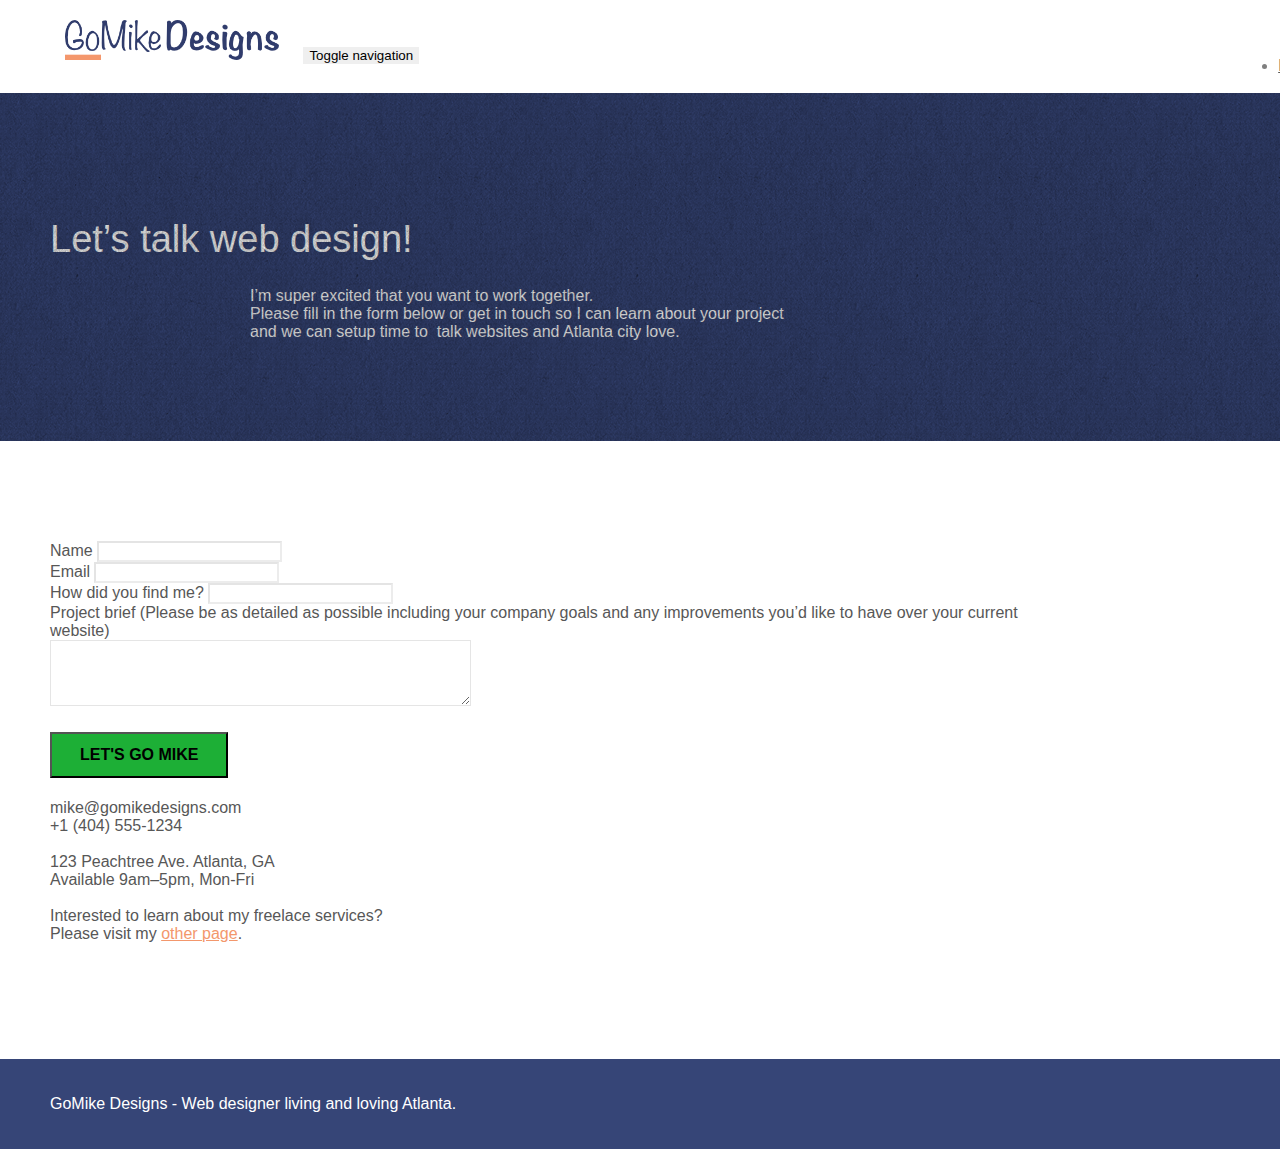
==== contact.html @ 6e925777 "fixed change page to contact" ====
<!doctype html>
<html lang="Default">
<head>
    <meta charset="utf-8">
    <meta name="keywords" content="">
    <meta name="description" content="">
    <meta name="viewport" content="width=device-width, initial-scale=1.0, viewport-fit=cover">
    <link rel="shortcut icon" type="image/png" href="favicon.jpg">
    
	<link rel="stylesheet" type="text/css" href="./css/bootstrap.min.css">
	<link rel="stylesheet" type="text/css" href="style.css">
	<link rel="stylesheet" type="text/css" href="./css/font-awesome.min.css">
	<link rel="stylesheet" type="text/css" href="./css/et-line.min.css">
	
    
	<script src="./js/jquery-2.1.0.min.js"></script>
	<script src="./js/bootstrap.min.js"></script>
	<script src="./js/blocs.min.js"></script>
	<script src="./js/jqBootstrapValidation.js"></script>
	<script src="./js/formHandler.js"></script>
    <title>page2</title>

    
<!-- Analytics -->
 
<!-- Analytics END -->
    
</head>
<body>
<!-- Main container -->
<div class="page-container">
    
<!-- bloc-0 -->
<div class="bloc bgc-white l-bloc " id="bloc-0">
	<div class="container bloc-sm">
		<nav class="navbar row">
			<div class="navbar-header">
				<a class="navbar-brand" href="index.html"><img src="img/atlanta%20web%20design%20logo.png"  height="40" /></a>
				<button id="nav-toggle" type="button" class="ui-navbar-toggle navbar-toggle" data-toggle="collapse" data-target=".navbar-1">
					<span class="sr-only">Toggle navigation</span><span class="icon-bar"></span><span class="icon-bar"></span><span class="icon-bar"></span>
				</button>
			</div>
			<div class="collapse navbar-collapse navbar-1 special-dropdown-nav">
				<ul class="site-navigation nav navbar-nav">
					<li>
						<a href="index.html">Home</a>
					</li>
					<li>
					</li>
					<li>
						<a href="contact.html">Contact</a>
					</li>
				</ul>
			</div>
		</nav>
	</div>
</div>
<!-- bloc-0 END -->

<!-- bloc-6 -->
<div class="bloc bg-dots-bg bg-repeat bgc-dark-slate-blue d-bloc bloc-bg-texture texture-paper" id="bloc-6">
	<div class="container bloc-lg">
		<div class="row">
			<div class="col-sm-12">
				<h1 class="text-center hero-bloc-text tc-white">
					Let&rsquo;s talk web design!
				</h1>
				<p class="text-center mg-lg tc-white tight-width-whitespace">
					I&rsquo;m super excited that you want to work together.<br>Please fill in the form below or get in touch so I can learn about your project <br>and we can setup time to &nbsp;talk websites and Atlanta city love.
				</p>
			</div>
		</div>
	</div>
</div>
<!-- bloc-6 END -->

<!-- bloc-7 -->
<div class="bloc bgc-white l-bloc" id="bloc-7">
	<div class="container bloc-lg">
		<div class="row">
			<div class="col-sm-6">
				<form id="form_1" novalidate success-msg="Your message has been sent." fail-msg="Sorry it seems that our mail server is not responding, Sorry for the inconvenience!">
					<div class="form-group">
						<label>
							Name
						</label>
						<input id="name" class="form-control" required />
					</div>
					<div class="form-group">
						<label>
							Email
						</label>
						<input id="email" class="form-control" type="email" required />
					</div>
					<div class="form-group">
						<label>
							How did you find me?
						</label>
						<input class="form-control" type="email" required id="input_504" />
					</div>
					<div class="form-group">
						<label>
							Project brief (Please be as detailed as possible including your company goals and any improvements you&rsquo;d like to have over your current website)<br>
						</label><textarea id="message" class="form-control" rows="4" cols="50" required></textarea>
					</div> 
					<button class="bloc-button btn btn-lg btn-block cta-hero btn-atomic-tangerine" type="submit">
						Let's go Mike
					</button>
				</form>
			</div>
			<div class="col-sm-6">
				<p>
					mike@gomikedesigns.com<br>+1 (404) 555-1234<br> <br>123 Peachtree Ave. Atlanta, GA<br>Available 9am–5pm, Mon-Fri <br> <br>Interested to learn about my freelace services? <br>Please visit my&nbsp;<a class="ltc-atomic-tangerine" href="index.html">other page</a>.
				</p>
			</div>
		</div>
	</div>
</div>
<!-- bloc-7 END -->

<!-- ScrollToTop Button -->
<a class="bloc-button btn btn-d scrollToTop" onclick="scrollToTarget('1')"><span class="fa fa-chevron-up"></span></a>
<!-- ScrollToTop Button END-->


<!-- Footer - bloc-8 -->
<div class="bloc bgc-dark-slate-blue d-bloc" id="bloc-8">
	<div class="container bloc-sm">
		<div class="row">
			<div class="col-sm-12">
				<p class="text-center white">
					GoMike Designs - Web designer living and loving Atlanta.<br>
				</p>
				<div class="row row-no-gutters social">
					<div class="col-sm-3">
						<div class="text-center">
							<a class="social" href="index.html"><span class="fa fa-twitter icon-md"></span></a>
						</div>
					</div>
					<div class="col-sm-3">
						<div class="text-center">
							<a class="social" href="index.html"><span class="fa fa-facebook icon-md"></span></a>
						</div>
					</div>
					<div class="col-sm-3">
						<div class="text-center">
							<a class="social" href="index.html"><span class="fa fa-dribbble icon-md"></span></a>
						</div>
					</div>
					<div class="col-sm-3">
						<div class="text-center">
							<a class="social" href="index.html"><span class="fa fa-instagram icon-md"></span></a>
						</div>
					</div>
				</div>
			</div>
		</div>
	</div>
</div>
<!-- Footer - bloc-8 END -->

</div>
<!-- Main container END -->
    

</body>
</html>
---- style.css ----
body {
    margin: 0;
    padding: 0;
    background: #FFF;
    overflow-x: hidden;
    -webkit-font-smoothing: antialiased;
    -moz-osx-font-smoothing: grayscale;
}

a,
button {
    transition: all .3s ease-in-out;
    outline: none!important;
}

a:hover {
    text-decoration: none;
    cursor: pointer;
}

#page-loading-blocs-notifaction {
    position: fixed;
    top: 0;
    bottom: 0;
    width: 100%;
    z-index: 100000;
    background: #FFFFFF url("img/pageload-spinner.gif") no-repeat center center;
}

.bloc {
    width: 100%;
    clear: both;
    background: 50% 50% no-repeat;
    padding: 0 50px;
    -webkit-background-size: cover;
    -moz-background-size: cover;
    -o-background-size: cover;
    background-size: cover;
    position: relative;
}

.bloc .container {
    padding-left: 0;
    padding-right: 0;
}

.bloc-lg {
    padding: 100px 50px;
}

.bloc-md {
    padding: 50px;
}

.bloc-sm {
    padding: 20px 50px;
}

.bg-center,
.bg-l-edge,
.bg-r-edge,
.bg-t-edge,
.bg-b-edge,
.bg-tl-edge,
.bg-bl-edge,
.bg-tr-edge,
.bg-br-edge,
.bg-repeat {
    -webkit-background-size: auto!important;
    -moz-background-size: auto!important;
    -o-background-size: auto!important;
    background-size: auto!important;
}

blockquote {
    color: #333 !important;
    font-size: 16px;
    font-style: italic;
    line-height: 26px;
    width: 85%;
    margin: 0 auto;
    display: block;
    max-width: 565px;
    border-left: none;
}

.bg-repeat {
    background: repeat;
}

.bg-t-edge {
    background: top no-repeat;
}

.bloc-bg-texture::before {
    content: "";
    background-size: 2px 2px;
    position: absolute;
    top: 0;
    bottom: 0;
    left: 0;
    right: 0;
}

.texture-paper::before {
    background: url("img/texture-paper.png");
    background-size: 280px 280px;
}

.b-parallax {
    background-attachment: fixed;
}

.d-bloc {
    color: rgba(255, 255, 255, .7);
}

.d-bloc button:hover {
    color: rgba(255, 255, 255, .9);
}

.d-bloc .icon-round,
.d-bloc .icon-square,
.d-bloc .icon-rounded,
.d-bloc .icon-semi-rounded-a,
.d-bloc .icon-semi-rounded-b {
    border-color: rgba(255, 255, 255, .9);
}

.d-bloc .divider-h span {
    border-color: rgba(255, 255, 255, .2);
}

.d-bloc .a-btn,
.d-bloc .navbar a,
.d-bloc .navbar-brand,
.d-bloc a .icon-sm,
.d-bloc a .icon-md,
.d-bloc a .icon-lg,
.d-bloc a .icon-xl,
.d-bloc h1 a,
.d-bloc h2 a,
.d-bloc h3 a,
.d-bloc h4 a,
.d-bloc h5 a,
.d-bloc h6 a,
.d-bloc p a {
    color: rgba(255, 255, 255, .6);
}

.d-bloc .a-btn:hover,
.d-bloc .navbar a:hover,
.d-bloc .navbar-brand:hover,
.d-bloc a:hover .icon-sm,
.d-bloc a:hover .icon-md,
.d-bloc a:hover .icon-lg,
.d-bloc a:hover .icon-xl,
.d-bloc h1 a:hover,
.d-bloc h2 a:hover,
.d-bloc h3 a:hover,
.d-bloc h4 a:hover,
.d-bloc h5 a:hover,
.d-bloc h6 a:hover,
.d-bloc p a:hover {
    color: rgba(255, 255, 255, 1);
}

.d-bloc .navbar-toggle .icon-bar {
    background: rgba(255, 255, 255, 1);
}

.d-bloc .btn-wire,
.d-bloc .btn-wire:hover {
    color: rgba(255, 255, 255, 1);
    border-color: rgba(255, 255, 255, 1);
}

.d-bloc .panel {
    color: rgba(0, 0, 0, .5);
}

.d-bloc .panel button:hover {
    color: rgba(0, 0, 0, .7);
}

.d-bloc .panel icon {
    border-color: rgba(0, 0, 0, .7);
}

.d-bloc .panel .divider-h span {
    border-color: rgba(0, 0, 0, .1);
}

.d-bloc .panel .a-btn {
    color: rgba(0, 0, 0, .6);
}

.d-bloc .panel .a-btn:hover {
    color: rgba(0, 0, 0, 1);
}

.d-bloc .panel .btn-wire,
.d-bloc .panel .btn-wire:hover {
    color: rgba(0, 0, 0, .7);
    border-color: rgba(0, 0, 0, .3);
}

.d-bloc .panel,
.l-bloc {
    color: rgba(0, 0, 0, .5);
}

.d-bloc .panel button:hover,
.l-bloc button:hover {
    color: rgba(0, 0, 0, .7);
}

.l-bloc .icon-round,
.l-bloc .icon-square,
.l-bloc .icon-rounded,
.l-bloc .icon-semi-rounded-a,
.l-bloc .icon-semi-rounded-b {
    border-color: rgba(0, 0, 0, .7);
}

.d-bloc .panel .divider-h span,
.l-bloc .divider-h span {
    border-color: rgba(0, 0, 0, .1);
}

.d-bloc .panel .a-btn,
.l-bloc .a-btn,
.l-bloc .navbar a,
.l-bloc .navbar-brand,
.l-bloc a .icon-sm,
.l-bloc a .icon-md,
.l-bloc a .icon-lg,
.l-bloc a .icon-xl,
.l-bloc h1 a,
.l-bloc h2 a,
.l-bloc h3 a,
.l-bloc h4 a,
.l-bloc h5 a,
.l-bloc h6 a,
.l-bloc p a {
    color: rgba(0, 0, 0, .6);
}

.d-bloc .panel .a-btn:hover,
.l-bloc .a-btn:hover,
.l-bloc .navbar a:hover,
.l-bloc .navbar-brand:hover,
.l-bloc a:hover .icon-sm,
.l-bloc a:hover .icon-md,
.l-bloc a:hover .icon-lg,
.l-bloc a:hover .icon-xl,
.l-bloc h1 a:hover,
.l-bloc h2 a:hover,
.l-bloc h3 a:hover,
.l-bloc h4 a:hover,
.l-bloc h5 a:hover,
.l-bloc h6 a:hover,
.l-bloc p a:hover {
    color: rgba(0, 0, 0, 1);
}

.l-bloc .navbar-toggle .icon-bar {
    color: rgba(0, 0, 0, .6);
}

.d-bloc .panel .btn-wire,
.d-bloc .panel .btn-wire:hover,
.l-bloc .btn-wire,
.l-bloc .btn-wire:hover {
    color: rgba(0, 0, 0, .7);
    border-color: rgba(0, 0, 0, .3);
}

.voffset {
    margin-top: 30px;
}

.voffset-lg {
    margin-top: 80px;
}

.row-no-gutters {
    margin-right: 0;
    margin-left: 0;
}

.row.row-no-gutters > [class^="col-"],
.row.row-no-gutters > [class*=" col-"] {
    padding-right: 0;
    padding-left: 0;
}

#bloc-2-services p {
    font-size: 16px;
}

.navbar {
    margin-bottom: 0;
    z-index: 1;
}

.navbar-brand {
    height: auto;
    padding: 3px 15px;
    font-size: 25px;
    font-weight: normal;
    font-weight: 600;
    line-height: 44px;
}

.navbar-brand img {
    max-height: 200px;
    margin: 0 5px 0 0;
    display: inline;
}

.navbar-brand img[src$=svg] {
    min-width: 100px;
}

.nav-center .navbar-brand img {
    margin: 0;
}

.navbar .nav {
    padding-top: 2px;
    margin-right: -16px;
    float: right;
    z-index: 1;
}

.nav > li {
    float: left;
    margin-top: 4px;
    font-size: 16px;
}

.navbar-nav .open .dropdown-menu > li > a {
    text-align: inherit;
}

.nav > li a:hover,
.nav > li a:focus {
    background: transparent;
}

.navbar-toggle {
    margin: 10px 10px 0 0;
    border: 0px;
}

.navbar-toggle:hover {
    background: transparent!important;
}

.navbar-toggle .icon-bar {
    background-color: rgba(0, 0, 0, .5);
    width: 26px;
}

.nav-invert .navbar .nav {
    float: left;
}

.nav-invert .navbar-header,
.nav-invert .navbar-brand {
    float: right;
    position: relative;
    z-index: 2;
}

@media (min-width: 768px) {
    .site-navigation {
        position: absolute;
        top: 50%;
        right: 20px;
        transform: translate(0, -50%);
        -webkit-transform: translateY(-50%);
    }
    .nav > li .dropdown-menu a,
    .nav > li .dropdown-menu a:hover {
        color: #484848;
    }
    .nav-invert .site-navigation {
        left: 0;
        right: 0;
    }
    .nav-center {
        text-align: center;
    }
    .nav-center .navbar-header {
        width: 100%;
    }
    .nav-center .navbar-header,
    .nav-center .navbar-brand,
    .nav-center .nav > li {
        float: none;
        display: inline-block;
    }
    .nav-center .site-navigation {
        position: relative;
        width: 100%;
        right: 0;
        margin-right: 0px;
        margin-top: 20px;
    }
    .nav-center.mini-nav .navbar-toggle {
        float: none;
        margin: 10px auto 0;
    }
}

.nav > li > .dropdown a {
    background: none!important;
    display: block;
    padding: 14px 15px;
}

nav .caret {
    margin: 0 5px;
}

.dropdown-menu .dropdown-menu {
    top: -8px;
    left: 100%;
}

.dropdown-menu .dropmenu-flow-right {
    top: 100%;
    left: 0;
    margin-left: -1px;
    border-top-left-radius: 0;
    border-top-right-radius: 0;
}

.dropdown-menu .dropdown span {
    border: 4px solid black;
    border-top-color: transparent;
    border-right-color: transparent;
    border-bottom-color: transparent;
    margin: 6px -5px 0 0!important;
    float: right;
}

.mg-md {
    margin-top: 10px;
    margin-bottom: 20px;
}

.mg-lg {
    margin-top: 10px;
    margin-bottom: 40px;
}

.btn {
    margin: 0 5px 5px 0;
}

.btn.pull-right {
    margin: 0 0 5px 5px;
}

.btn-d,
.btn-d:hover,
.btn-d:focus {
    color: #FFF;
    background: rgba(0, 0, 0, .3);
}

button {
    outline: none!important;
}

.btn-rd {
    border-radius: 40px;
}

.btn-clean {
    border: 1px solid rgba(0, 0, 0, .08);
    border-bottom-color: rgba(0, 0, 0, .1);
    text-shadow: 0 1px 0 rgba(0, 0, 1, .1);
    box-shadow: 0 1px 3px rgba(0, 0, 1, .25), inset 0 1px 0 0 rgba(255, 255, 255, .15);
}

.icon-md {
    font-size: 30px!important;
}

.icon-lg {
    font-size: 60px!important;
}

.sm-shadow {
    text-shadow: 0 1px 2px rgba(0, 0, 0, .3);
}

.panel-sq,
.panel-sq .panel-heading,
.panel-sq .panel-footer {
    border-radius: 0;
}

.panel-rd {
    border-radius: 30px;
}

.panel-rd .panel-heading {
    border-radius: 29px 29px 0 0;
}

.panel-rd .panel-footer {
    border-radius: 0 0 29px 29px;
}

.form-control {
    border-color: rgba(0, 0, 0, .1);
    box-shadow: none;
}

.scrollToTop {
    width: 40px;
    height: 40px;
    position: fixed;
    bottom: 20px;
    right: 20px;
    opacity: 0;
    z-index: 500;
    transition: all .3s ease-in-out;
}

.scrollToTop span {
    margin-top: 6px;
}

.showScrollTop {
    font-size: 14px;
    opacity: 1;
}

a[data-lightbox] {
    position: relative;
    display: block;
    text-align: center;
}

a[data-lightbox]:hover::before {
    content: "+";
    font-family: "HelveticaNeue-Light", "Helvetica Neue Light", "Helvetica Neue", Helvetica, Arial;
    font-size: 32px;
    width: 50px;
    height: 50px;
    margin-left: -25px;
    border-radius: 50%;
    background: rgba(0, 0, 0, .6);
    color: #FFF;
    font-weight: 100;
    z-index: 1;
    position: absolute;
    top: 50%;
    transform: translateY(-50%);
    -webkit-transform: translateY(-50%);
}

a[data-lightbox]:hover img {
    opacity: 0.6;
    -webkit-animation-fill-mode: none;
    animation-fill-mode: none;
}

#lightbox-modal {
    display: flex;
    align-items: center;
}

#lightbox-modal .modal-dialog {
    width: 90%;
    max-width: 900px;
    margin: 0 auto 0;
}

#lightbox-modal .modal-dialog img {
    max-height: 90vh;
    margin: 0 auto;
}

.lightbox-caption {
    padding: 20px;
    color: #FFF;
    background: rgba(0, 0, 0, .5);
    position: absolute;
    left: 15px;
    right: 15px;
    bottom: 5px;
}

.close-lightbox {
    color: #FFF;
    font-size: 30px;
    position: absolute;
    top: 20px;
    right: 20px;
    z-index: 20;
    background: rgba(0, 0, 0, .5);
    border: none;
    line-height: 30px;
    padding: 0 9px 5px;
    opacity: 0.3;
}

.close-lightbox:hover,
.next-lightbox:hover,
.prev-lightbox:hover {
    opacity: 1.0;
    color: #FFF;
}

.next-lightbox,
.prev-lightbox {
    font-size: 20px;
    color: rgba(255, 255, 255, .9);
    background: rgba(0, 0, 0, .5);
    transition: all .2s ease-in-out;
    position: absolute;
    top: 45%;
    z-index: 1;
    opacity: 0.4;
}

.next-lightbox {
    padding: 6px 8px 1px 13px;
    right: 25px;
}

.prev-lightbox {
    padding: 6px 13px 1px 10px;
    left: 25px;
}

.snapshot-lb .modal-body {
    padding-bottom: 45px;
}

.snapshot-lb .lightbox-caption {
    padding: 0;
    color: rgba(0, 0, 0, .5);
    background: none;
}

h1,
h2,
h3,
h4,
h5,
h6,
p,
label,
.btn,
a {
    font-family: "helvetica";
    font-weight: 400;
    color: #575757!important;
}

.container {
    max-width: 1000px;
}

.hero-bloc-text {
    font-size: 38px;
}

.hero-bloc-text-sub {
    font-size: 36px;
}

.statement-bloc-text {
    line-height: 26px;
    font-style: italic;
    font-size: 20px;
    text-align: center;
    font-weight: lighter;
    max-width: 520px;
    margin: auto auto auto auto;
}

p {
    font-size: 16px;
}

.tight-width-whitespace {
    max-width: 600px;
    margin: auto auto auto auto;
}

.h1 {
    font-size: 20px;
    font-family: "Open Sans";
}

.cta-hero {
    margin-top: 22px;
    color: #FFFFFF!important;
    text-transform: uppercase;
    padding: 12px 28px 12px 28px;
    font-size: 1.0em;
    font-weight: 700;
}

.social {
    max-width: 400px;
    margin: auto auto auto auto;
}

h2 {
    line-height: 1.4em;
}

h3 {
    font-size: 15px;
    text-transform: uppercase;
    font-weight: 700;
    color: #333333!important;
}

.med-width-whitespace {
    max-width: 800px;
    margin: auto auto auto auto;
    box-shadow: 0px 0px 0px #000000;
}

h1 {
    color: #333333!important;
}

h4 {
    color: #333333!important;
}

.icons {
    margin-bottom: 14px;
    margin-top: 24px;
}

.white {
    color: #FFFFFF!important;
}

.portfolio-thumb {
    margin-bottom: 24px;
}

.portfolio-row {
    margin-bottom: 44px;
    margin-top: 50px;
}

.avatar {
    box-shadow: 0px 4px 9px rgba(0, 0, 0, 0.3);
}

.black-background {
    background-color: rgba(35, 31, 32, 0.7);
    padding: 40px 40px 40px 40px;
}

.bold-link {
    font-weight: 900;
    text-decoration: underline!important;
}

.service-header {
    font-size: 15px;
    font-weight: 700;
    text-transform: uppercase;
}

.bgc-white {
    background-color: #FFFFFF;
}

.bgc-dark-slate-blue {
    background-color: #364577;
}

.bgc-atomic-tangerine {
    background-color: #F3976C;
}

.tc-white {
    color: #ffff!important;
}

.btn-atomic-tangerine {
    background: #1daf36;
    color: black!important;
}

.btn-atomic-tangerine:hover {
    background: #c27956!important;
    color: #FFFFFF!important;
}

.ltc-white {
    color: #FFFFFF!important;
}

.ltc-white:hover {
    color: #cccccc!important;
}

.ltc-atomic-tangerine {
    color: #F3976C!important;
}

.ltc-atomic-tangerine:hover {
    color: #c27956!important;
}

.icon-dark-slate-blue {
    color: #364577!important;
    border-color: #364577!important;
}

.bg-dots-bg {
    background-image: url("img/dots-bg.png");
}

.bg-lines-h2-bg {
    background-image: url("img/lines-h2-bg.png");
}

.bg-atlanta-20made-20sign {
    background-image: url("img/atlanta%20made%20sign.jpg");
}

.bg-atlanta-20made-20sign-20orange {
    background-image: url("img/atlanta%20made%20sign%20orange.jpg");
}

@media (max-width: 1024px) {
    .bloc {
        padding-left: 20px;
        padding-right: 20px;
    }
    .bloc.full-width-bloc,
    .bloc-tile-2.full-width-bloc .container,
    .bloc-tile-3.full-width-bloc .container,
    .bloc-tile-4.full-width-bloc .container {
        padding-left: 0;
        padding-right: 0;
    }
}

@media (max-width: 992px) and (min-width: 768px) {
    .navbar .nav {
        max-width: 80%
    }
    .nav-center.navbar .nav {
        max-width: 100%
    }
}

@media only screen and (min-device-width: 768px) and (max-device-width: 1024px) and (orientation: landscape) {
    .b-parallax {
        background-attachment: scroll;
    }
}

@media only screen and (min-device-width: 1024px) and (max-device-width: 1366px) and (-webkit-min-device-pixel-ratio: 1.5) {
    .b-parallax {
        background-attachment: scroll;
    }
}

@media (max-width: 991px) {
    .container {
        width: 100%;
    }
    .b-parallax {
        background-attachment: scroll;
    }
    .page-container,
    #hero-bloc {
        overflow-x: hidden;
        position: relative;
    }
    .bloc {
        padding-left: constant(safe-area-inset-left);
        padding-right: constant(safe-area-inset-right);
    }
    .bloc-group,
    .bloc-group .bloc {
        display: block;
        width: 100%;
    }
    .bloc-fill-screen .fill-bloc-top-edge,
    .bloc-fill-screen .fill-bloc-bottom-edge {
        padding: 0 20px;
        padding-left: constant(safe-area-inset-left);
        padding-right: constant(safe-area-inset-right);
    }
}

@media (max-width: 767px) {
    .page-container {
        overflow-x: hidden;
        position: relative;
    }
    h1,
    h2,
    h3,
    h4,
    h5,
    h6,
    p,
    #disqus_thread {
        padding-left: 10px!important;
        padding-right: 10px!important;
    }
    .b-parallax {
        background-attachment: scroll;
    }
    .navbar .nav {
        padding-top: 0;
        border-top: 1px solid rgba(0, 0, 0, .2);
        float: none!important;
    }
    .navbar.row {
        margin-left: 0;
        margin-right: 0;
    }
    .site-navigation {
        position: inherit;
        transform: none;
        -webkit-transform: none;
        -ms-transform: none;
    }
    .nav > li {
        margin-top: 0;
        border-bottom: 1px solid rgba(0, 0, 0, .1);
        background: rgba(0, 0, 0, .05);
        text-align: left;
        padding-left: 15px;
        width: 100%;
    }
    .nav > li:hover {
        background: rgba(0, 0, 0, .08);
    }
    .dropdown .dropdown a .caret {
        float: none;
        margin: 5px 0 0 10px!important;
        border: 4px solid black;
        border-bottom-color: transparent;
        border-right-color: transparent;
        border-left-color: transparent;
    }
    #hero-bloc .navbar .nav {
        background: rgba(0, 0, 0, .8);
    }
    #hero-bloc .navbar .nav a {
        color: rgba(255, 255, 255, .6);
    }
    .hero {
        padding: 50px 0;
    }
    .hero-nav {
        left: -1px;
        right: -1px;
    }
    .navbar-collapse {
        padding: 0;
        overflow-x: hidden;
        -webkit-box-shadow: none;
        box-shadow: none;
    }
    .navbar-brand img {
        max-height: 40px;
        width: auto;
    }
    .nav-invert .navbar-header {
        float: none;
        width: 100%;
    }
    .nav-invert .navbar-toggle {
        float: left;
        margin-left: 10px;
    }
    .bloc {
        padding-left: 0;
        padding-right: 0;
    }
    .bloc-xxl,
    .bloc-xl,
    .bloc-lg {
        padding: 40px 0;
    }
    .bloc-sm,
    .bloc-md {
        padding-left: 0;
        padding-right: 0;
    }
    .bloc-tile-2 .container,
    .bloc-tile-3 .container,
    .bloc-tile-4 .container,
    .bloc-fill-screen .fill-bloc-top-edge,
    .bloc-fill-screen .fill-bloc-bottom-edge {
        padding-left: 0;
        padding-right: 0;
    }
    .a-block {
        padding: 0 10px;
    }
    .btn-dwn {
        display: none;
    }
    .voffset {
        margin-top: 5px;
    }
    .voffset-md {
        margin-top: 20px;
    }
    .voffset-lg {
        margin-top: 30px;
    }
    form {
        padding: 5px;
    }
    .close-lightbox {
        display: inline-block;
    }
    .blocsapp-device-iphone5 {
        background-size: 216px 425px;
        padding-top: 60px;
        width: 216px;
        height: 425px;
    }
    .blocsapp-device-iphone5 img {
        width: 180px;
        height: 320px;
    }
}

@media (max-width: 400px) {
    .bloc {
        padding-left: 0;
        padding-right: 0;
    }
}

@media (max-width: 767px) {
    .bloc-mob-center-text {
        text-align: center;
    }
}
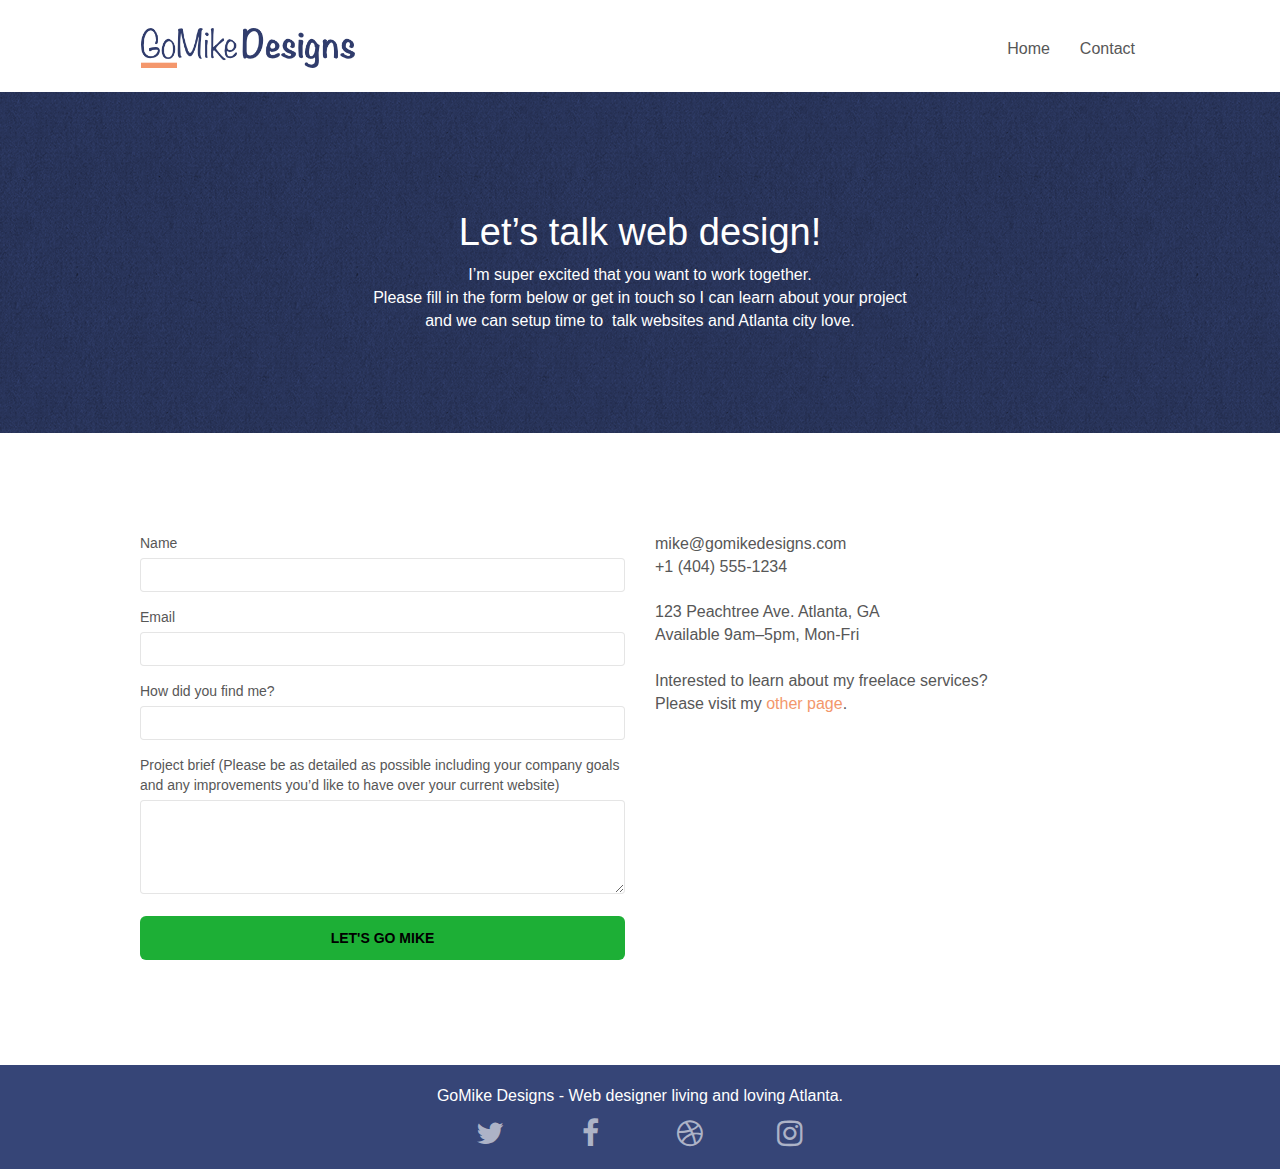
==== commit dc92bd83: "fixed delete 'min' on href" ====
--- a/contact.html
+++ b/contact.html
@@ -7,10 +7,10 @@
     <meta name="viewport" content="width=device-width, initial-scale=1.0, viewport-fit=cover">
     <link rel="shortcut icon" type="image/png" href="favicon.jpg">
     
-	<link rel="stylesheet" type="text/css" href="./css/bootstrap.min.css">
+	<link rel="stylesheet" type="text/css" href="./css/bootstrap.css">
 	<link rel="stylesheet" type="text/css" href="style.css">
-	<link rel="stylesheet" type="text/css" href="./css/font-awesome.min.css">
-	<link rel="stylesheet" type="text/css" href="./css/et-line.min.css">
+	<link rel="stylesheet" type="text/css" href="./css/font-awesome.css">
+	<link rel="stylesheet" type="text/css" href="./css/et-line.css">
 	
     
 	<script src="./js/jquery-2.1.0.min.js"></script>
@@ -18,7 +18,7 @@
 	<script src="./js/blocs.min.js"></script>
 	<script src="./js/jqBootstrapValidation.js"></script>
 	<script src="./js/formHandler.js"></script>
-    <title>page2</title>
+    <title>contact</title>
 
     
 <!-- Analytics -->
--- a/css/et-line.css
+++ b/css/et-line.css
@@ -0,0 +1,519 @@
+@font-face {
+    font-family: et-line;
+    src: url(../fonts/et-line.eot);
+    src: url(../fonts/et-line.eot?#iefix) format('embedded-opentype'), url(../fonts/et-line.woff) format('woff'), url(../fonts/et-line.ttf) format('truetype'), url(../fonts/et-line.svg#et-line) format('svg');
+    font-weight: 400;
+    font-style: normal
+}
+
+.et-icon-adjustments,
+.et-icon-alarmclock,
+.et-icon-anchor,
+.et-icon-aperture,
+.et-icon-attachment,
+.et-icon-bargraph,
+.et-icon-basket,
+.et-icon-beaker,
+.et-icon-bike,
+.et-icon-book-open,
+.et-icon-briefcase,
+.et-icon-browser,
+.et-icon-calendar,
+.et-icon-camera,
+.et-icon-caution,
+.et-icon-chat,
+.et-icon-circle-compass,
+.et-icon-clipboard,
+.et-icon-clock,
+.et-icon-cloud,
+.et-icon-compass,
+.et-icon-desktop,
+.et-icon-dial,
+.et-icon-document,
+.et-icon-documents,
+.et-icon-download,
+.et-icon-dribbble,
+.et-icon-edit,
+.et-icon-envelope,
+.et-icon-expand,
+.et-icon-facebook,
+.et-icon-flag,
+.et-icon-focus,
+.et-icon-gears,
+.et-icon-genius,
+.et-icon-gift,
+.et-icon-global,
+.et-icon-globe,
+.et-icon-googleplus,
+.et-icon-grid,
+.et-icon-happy,
+.et-icon-hazardous,
+.et-icon-heart,
+.et-icon-hotairballoon,
+.et-icon-hourglass,
+.et-icon-key,
+.et-icon-laptop,
+.et-icon-layers,
+.et-icon-lifesaver,
+.et-icon-lightbulb,
+.et-icon-linegraph,
+.et-icon-linkedin,
+.et-icon-lock,
+.et-icon-magnifying-glass,
+.et-icon-map,
+.et-icon-map-pin,
+.et-icon-megaphone,
+.et-icon-mic,
+.et-icon-mobile,
+.et-icon-newspaper,
+.et-icon-notebook,
+.et-icon-paintbrush,
+.et-icon-paperclip,
+.et-icon-pencil,
+.et-icon-phone,
+.et-icon-picture,
+.et-icon-pictures,
+.et-icon-piechart,
+.et-icon-presentation,
+.et-icon-pricetags,
+.et-icon-printer,
+.et-icon-profile-female,
+.et-icon-profile-male,
+.et-icon-puzzle,
+.et-icon-quote,
+.et-icon-recycle,
+.et-icon-refresh,
+.et-icon-ribbon,
+.et-icon-rss,
+.et-icon-sad,
+.et-icon-scissors,
+.et-icon-scope,
+.et-icon-search,
+.et-icon-shield,
+.et-icon-speedometer,
+.et-icon-strategy,
+.et-icon-streetsign,
+.et-icon-tablet,
+.et-icon-target,
+.et-icon-telescope,
+.et-icon-toolbox,
+.et-icon-tools,
+.et-icon-tools-2,
+.et-icon-trophy,
+.et-icon-tumblr,
+.et-icon-twitter,
+.et-icon-upload,
+.et-icon-video,
+.et-icon-wallet,
+.et-icon-wine {
+    font-family: et-line;
+    speak: none;
+    font-style: normal;
+    font-weight: 400;
+    font-variant: normal;
+    text-transform: none;
+    line-height: 1;
+    -webkit-font-smoothing: antialiased;
+    -moz-osx-font-smoothing: grayscale;
+    display: inline-block
+}
+
+.et-icon-mobile:before {
+    content: "\e000"
+}
+
+.et-icon-laptop:before {
+    content: "\e001"
+}
+
+.et-icon-desktop:before {
+    content: "\e002"
+}
+
+.et-icon-tablet:before {
+    content: "\e003"
+}
+
+.et-icon-phone:before {
+    content: "\e004"
+}
+
+.et-icon-document:before {
+    content: "\e005"
+}
+
+.et-icon-documents:before {
+    content: "\e006"
+}
+
+.et-icon-search:before {
+    content: "\e007"
+}
+
+.et-icon-clipboard:before {
+    content: "\e008"
+}
+
+.et-icon-newspaper:before {
+    content: "\e009"
+}
+
+.et-icon-notebook:before {
+    content: "\e00a"
+}
+
+.et-icon-book-open:before {
+    content: "\e00b"
+}
+
+.et-icon-browser:before {
+    content: "\e00c"
+}
+
+.et-icon-calendar:before {
+    content: "\e00d"
+}
+
+.et-icon-presentation:before {
+    content: "\e00e"
+}
+
+.et-icon-picture:before {
+    content: "\e00f"
+}
+
+.et-icon-pictures:before {
+    content: "\e010"
+}
+
+.et-icon-video:before {
+    content: "\e011"
+}
+
+.et-icon-camera:before {
+    content: "\e012"
+}
+
+.et-icon-printer:before {
+    content: "\e013"
+}
+
+.et-icon-toolbox:before {
+    content: "\e014"
+}
+
+.et-icon-briefcase:before {
+    content: "\e015"
+}
+
+.et-icon-wallet:before {
+    content: "\e016"
+}
+
+.et-icon-gift:before {
+    content: "\e017"
+}
+
+.et-icon-bargraph:before {
+    content: "\e018"
+}
+
+.et-icon-grid:before {
+    content: "\e019"
+}
+
+.et-icon-expand:before {
+    content: "\e01a"
+}
+
+.et-icon-focus:before {
+    content: "\e01b"
+}
+
+.et-icon-edit:before {
+    content: "\e01c"
+}
+
+.et-icon-adjustments:before {
+    content: "\e01d"
+}
+
+.et-icon-ribbon:before {
+    content: "\e01e"
+}
+
+.et-icon-hourglass:before {
+    content: "\e01f"
+}
+
+.et-icon-lock:before {
+    content: "\e020"
+}
+
+.et-icon-megaphone:before {
+    content: "\e021"
+}
+
+.et-icon-shield:before {
+    content: "\e022"
+}
+
+.et-icon-trophy:before {
+    content: "\e023"
+}
+
+.et-icon-flag:before {
+    content: "\e024"
+}
+
+.et-icon-map:before {
+    content: "\e025"
+}
+
+.et-icon-puzzle:before {
+    content: "\e026"
+}
+
+.et-icon-basket:before {
+    content: "\e027"
+}
+
+.et-icon-envelope:before {
+    content: "\e028"
+}
+
+.et-icon-streetsign:before {
+    content: "\e029"
+}
+
+.et-icon-telescope:before {
+    content: "\e02a"
+}
+
+.et-icon-gears:before {
+    content: "\e02b"
+}
+
+.et-icon-key:before {
+    content: "\e02c"
+}
+
+.et-icon-paperclip:before {
+    content: "\e02d"
+}
+
+.et-icon-attachment:before {
+    content: "\e02e"
+}
+
+.et-icon-pricetags:before {
+    content: "\e02f"
+}
+
+.et-icon-lightbulb:before {
+    content: "\e030"
+}
+
+.et-icon-layers:before {
+    content: "\e031"
+}
+
+.et-icon-pencil:before {
+    content: "\e032"
+}
+
+.et-icon-tools:before {
+    content: "\e033"
+}
+
+.et-icon-tools-2:before {
+    content: "\e034"
+}
+
+.et-icon-scissors:before {
+    content: "\e035"
+}
+
+.et-icon-paintbrush:before {
+    content: "\e036"
+}
+
+.et-icon-magnifying-glass:before {
+    content: "\e037"
+}
+
+.et-icon-circle-compass:before {
+    content: "\e038"
+}
+
+.et-icon-linegraph:before {
+    content: "\e039"
+}
+
+.et-icon-mic:before {
+    content: "\e03a"
+}
+
+.et-icon-strategy:before {
+    content: "\e03b"
+}
+
+.et-icon-beaker:before {
+    content: "\e03c"
+}
+
+.et-icon-caution:before {
+    content: "\e03d"
+}
+
+.et-icon-recycle:before {
+    content: "\e03e"
+}
+
+.et-icon-anchor:before {
+    content: "\e03f"
+}
+
+.et-icon-profile-male:before {
+    content: "\e040"
+}
+
+.et-icon-profile-female:before {
+    content: "\e041"
+}
+
+.et-icon-bike:before {
+    content: "\e042"
+}
+
+.et-icon-wine:before {
+    content: "\e043"
+}
+
+.et-icon-hotairballoon:before {
+    content: "\e044"
+}
+
+.et-icon-globe:before {
+    content: "\e045"
+}
+
+.et-icon-genius:before {
+    content: "\e046"
+}
+
+.et-icon-map-pin:before {
+    content: "\e047"
+}
+
+.et-icon-dial:before {
+    content: "\e048"
+}
+
+.et-icon-chat:before {
+    content: "\e049"
+}
+
+.et-icon-heart:before {
+    content: "\e04a"
+}
+
+.et-icon-cloud:before {
+    content: "\e04b"
+}
+
+.et-icon-upload:before {
+    content: "\e04c"
+}
+
+.et-icon-download:before {
+    content: "\e04d"
+}
+
+.et-icon-target:before {
+    content: "\e04e"
+}
+
+.et-icon-hazardous:before {
+    content: "\e04f"
+}
+
+.et-icon-piechart:before {
+    content: "\e050"
+}
+
+.et-icon-speedometer:before {
+    content: "\e051"
+}
+
+.et-icon-global:before {
+    content: "\e052"
+}
+
+.et-icon-compass:before {
+    content: "\e053"
+}
+
+.et-icon-lifesaver:before {
+    content: "\e054"
+}
+
+.et-icon-clock:before {
+    content: "\e055"
+}
+
+.et-icon-aperture:before {
+    content: "\e056"
+}
+
+.et-icon-quote:before {
+    content: "\e057"
+}
+
+.et-icon-scope:before {
+    content: "\e058"
+}
+
+.et-icon-alarmclock:before {
+    content: "\e059"
+}
+
+.et-icon-refresh:before {
+    content: "\e05a"
+}
+
+.et-icon-happy:before {
+    content: "\e05b"
+}
+
+.et-icon-sad:before {
+    content: "\e05c"
+}
+
+.et-icon-facebook:before {
+    content: "\e05d"
+}
+
+.et-icon-twitter:before {
+    content: "\e05e"
+}
+
+.et-icon-googleplus:before {
+    content: "\e05f"
+}
+
+.et-icon-rss:before {
+    content: "\e060"
+}
+
+.et-icon-tumblr:before {
+    content: "\e061"
+}
+
+.et-icon-linkedin:before {
+    content: "\e062"
+}
+
+.et-icon-dribbble:before {
+    content: "\e063"
+}